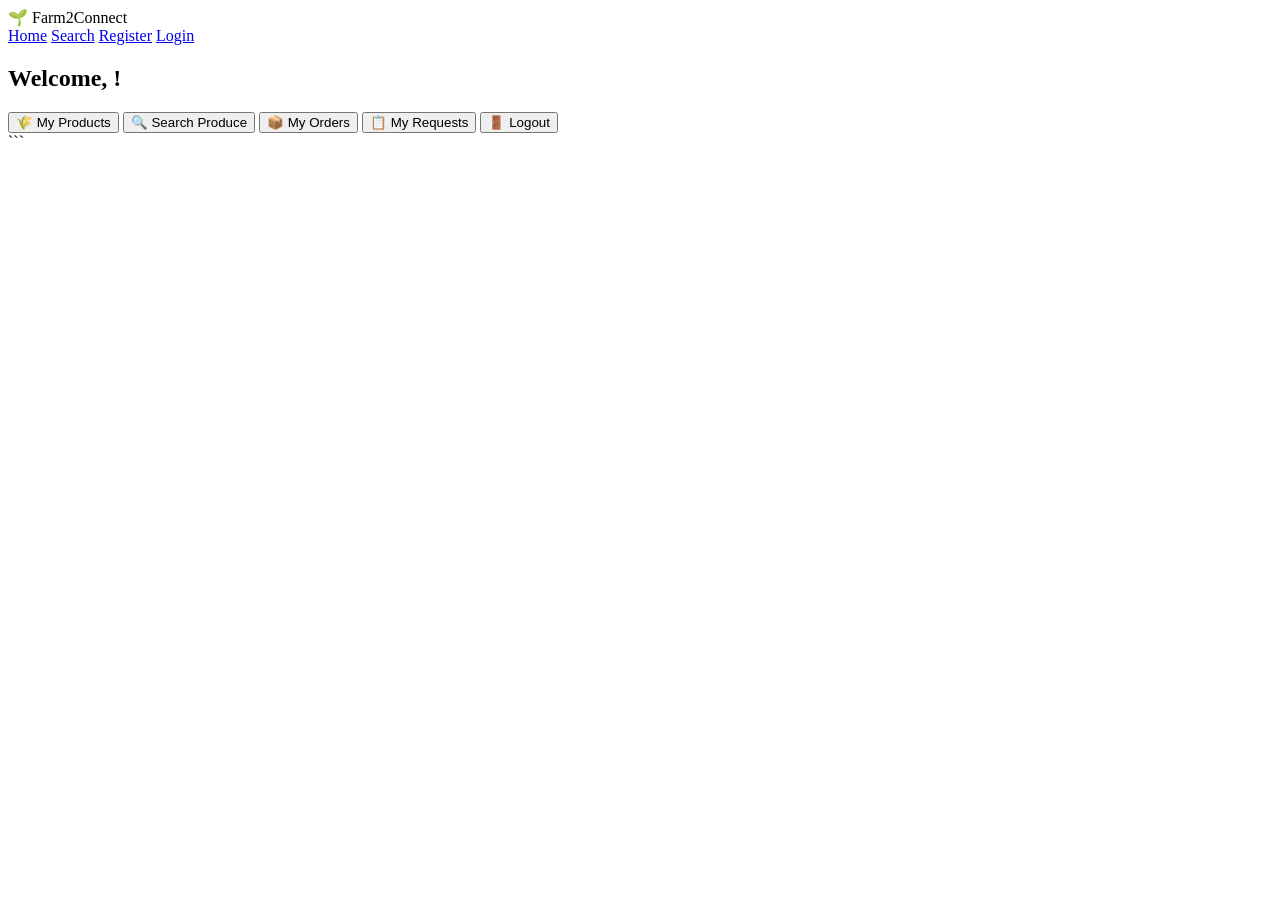
==== dashboard.html @ 998bd408 "Add files via upload" ====
<!DOCTYPE html>

<html lang="en">
<head>
    <meta charset="UTF-8">
    <meta name="viewport" content="width=device-width, initial-scale=1.0">
    <title>Farm2Connect - Dashboard</title>
    <link rel="stylesheet" href="css/style.css">
</head>

<body>
<header>
    <div class="logo">🌱 Farm2Connect</div>

    <nav>
        <a href="index.html">Home</a>
        <a href="search.html">Search</a>
        <a href="register.html">Register</a>
        <a href="login.html">Login</a>
    </nav>
</header>

<main>
    <section class="dashboard">

        <h1>Welcome, <span id="userName"></span>!</h1>

        <p id="userRole"></p>

        <div class="dashboard-buttons">

            <button id="productsBtn">
                🌾 My Products
            </button>

            <button id="searchBtn">
                🔍 Search Produce
            </button>

            <button id="ordersBtn">
                📦 My Orders
            </button>

            <button id="requestsBtn">
                📋 My Requests
            </button>

            <button id="logoutBtn">
                🚪 Logout
            </button>

        </div>

    </section>
</main>

<script src="js/dashboard.js"></script>
```

</body>
</html>
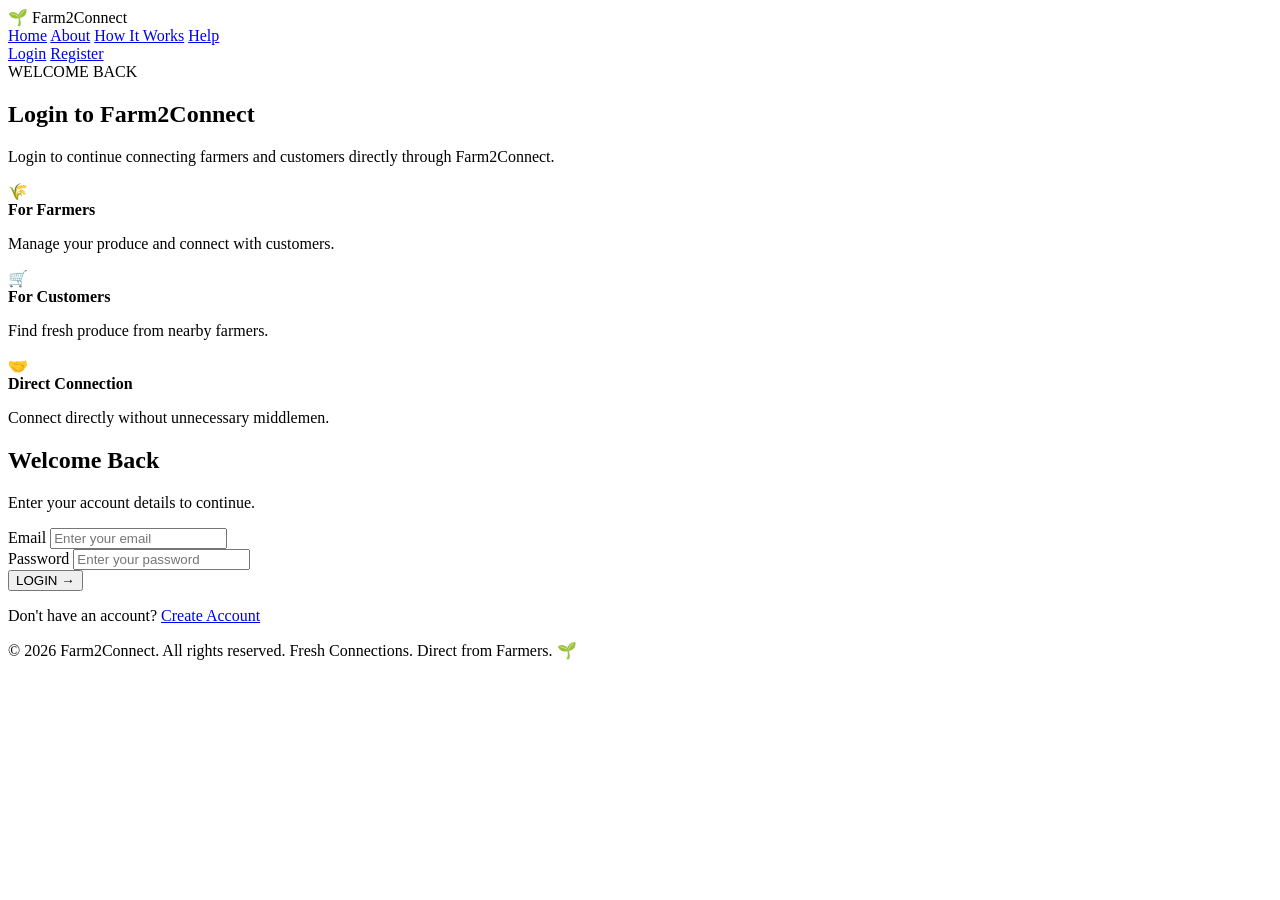
==== commit 8b555a43: "Fix frontend script paths" ====
--- a/dashboard.html
+++ b/dashboard.html
@@ -54,8 +54,8 @@
     </section>
 </main>
 
-<script src="js/dashboard.js"></script>
-```
+
+<script src="dashboard.js"></script>
 
 </body>
 </html>
